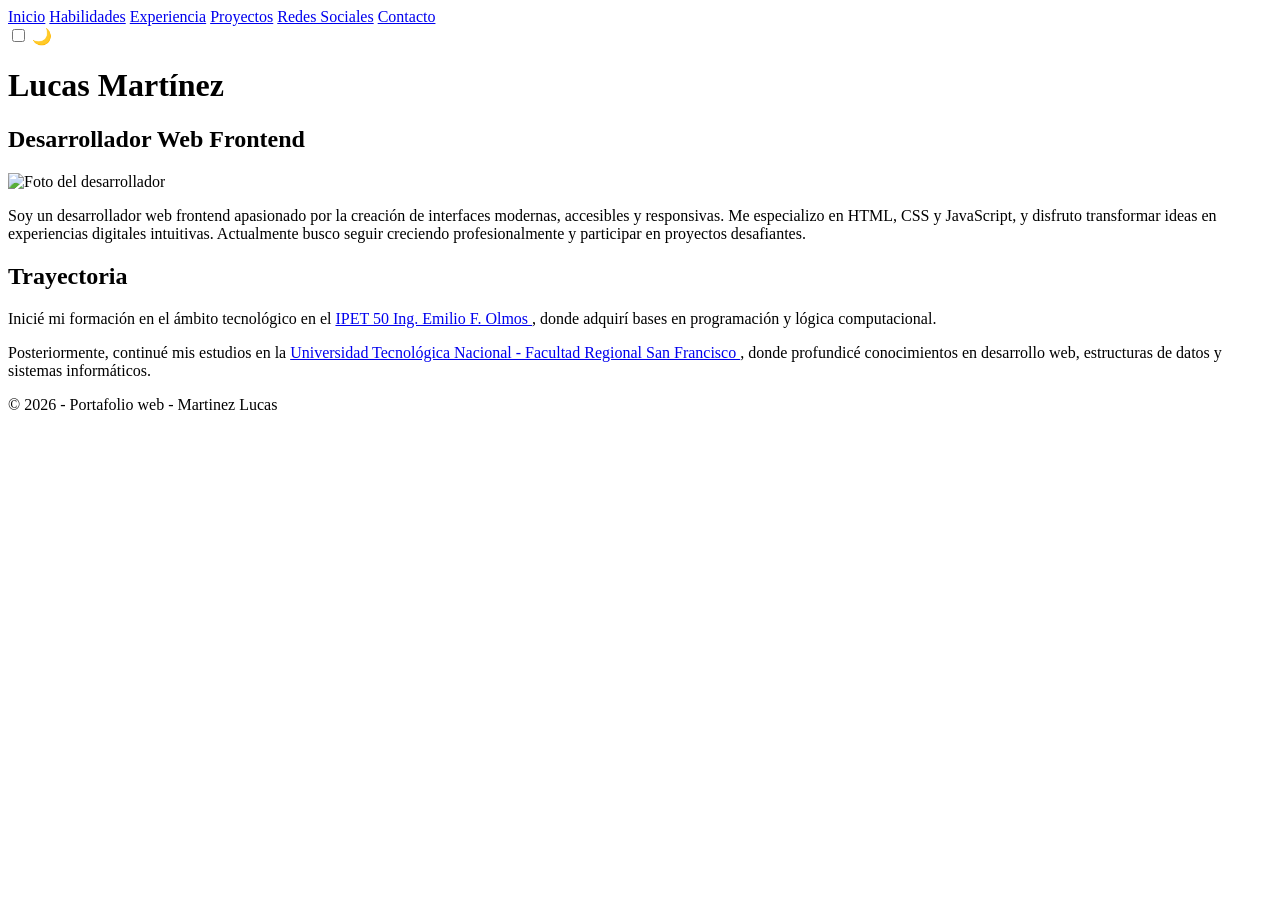
==== index.html @ e3ede603 "fix: mover index.html a la raíz para GitHub Pages" ====
<!DOCTYPE html>
<!-- PRUEBA -->
<html>
<head>
    <meta charset="utf-8">
    <title>Portafolio de Desarrollador</title>

    <!-- CSS -->
    <link rel="stylesheet" type = "text/css" href="../CSS/style.css">

    <!-- Google Fonts -->
    <link href="https://fonts.googleapis.com/css2?family=Roboto&display=swap" rel="stylesheet">

    <link rel="icon" href="../img/Portafolio.png">
</head>

<body>

    <nav class="nav">
        <div>
            <a href="index.html">Inicio</a>
            <a href="habilidades.html">Habilidades</a>
            <a href="experiencia.html">Experiencia</a>
            <a href="proyectos.html">Proyectos</a>
            <a href="redes.html">Redes Sociales</a>
            <a href="contacto.html">Contacto</a>
        </div>

        <div class="toggle-container">
            <span id="iconSun">☀</span>

            <label class="switch">
                <input type="checkbox" id="darkToggle">
                <span class="slider"></span>
            </label>

            <span id="iconMoon">🌙</span>
        </div>

    </nav>

    <main class="contenedor">

        <!-- HEADER ADENTRO PARA QUE TODO QUEDE UNIFORME-->
        <header>
            <h1>Lucas Martínez</h1>
            <h2>Desarrollador Web Frontend</h2>
        </header>

        <section class="presentacion">

            <div class="fotopres">
                <img src="../img/desarrollador.png" alt="Foto del desarrollador" width="300">
            </div>

            <div class="secdescripcion">
                <p>
                    Soy un desarrollador web frontend apasionado por la creación de interfaces modernas, accesibles y responsivas. 
                    Me especializo en HTML, CSS y JavaScript, y disfruto transformar ideas en experiencias digitales intuitivas. 
                    Actualmente busco seguir creciendo profesionalmente y participar en proyectos desafiantes.
                </p>

                <h2>Trayectoria</h2>

                <p>
                    Inicié mi formación en el ámbito tecnológico en el
                    <a href="https://www.ipet50.edu.ar/" target="_blank">
                        IPET 50 Ing. Emilio F. Olmos
                    </a>,
                    donde adquirí bases en programación y lógica computacional.
                </p>

                <p>
                    Posteriormente, continué mis estudios en la 
                    <a href="https://sanfrancisco.utn.edu.ar/" target="_blank">
                        Universidad Tecnológica Nacional - Facultad Regional San Francisco
                    </a>,
                    donde profundicé conocimientos en desarrollo web, estructuras de datos y sistemas informáticos.
                </p>

            </div>

        </section>

    </main>

    <footer class="contenedor">
        <p>© 2026 - Portafolio web - Martinez Lucas</p>
    </footer>

    <script src="../js/script.js"></script>

</body>
</html>
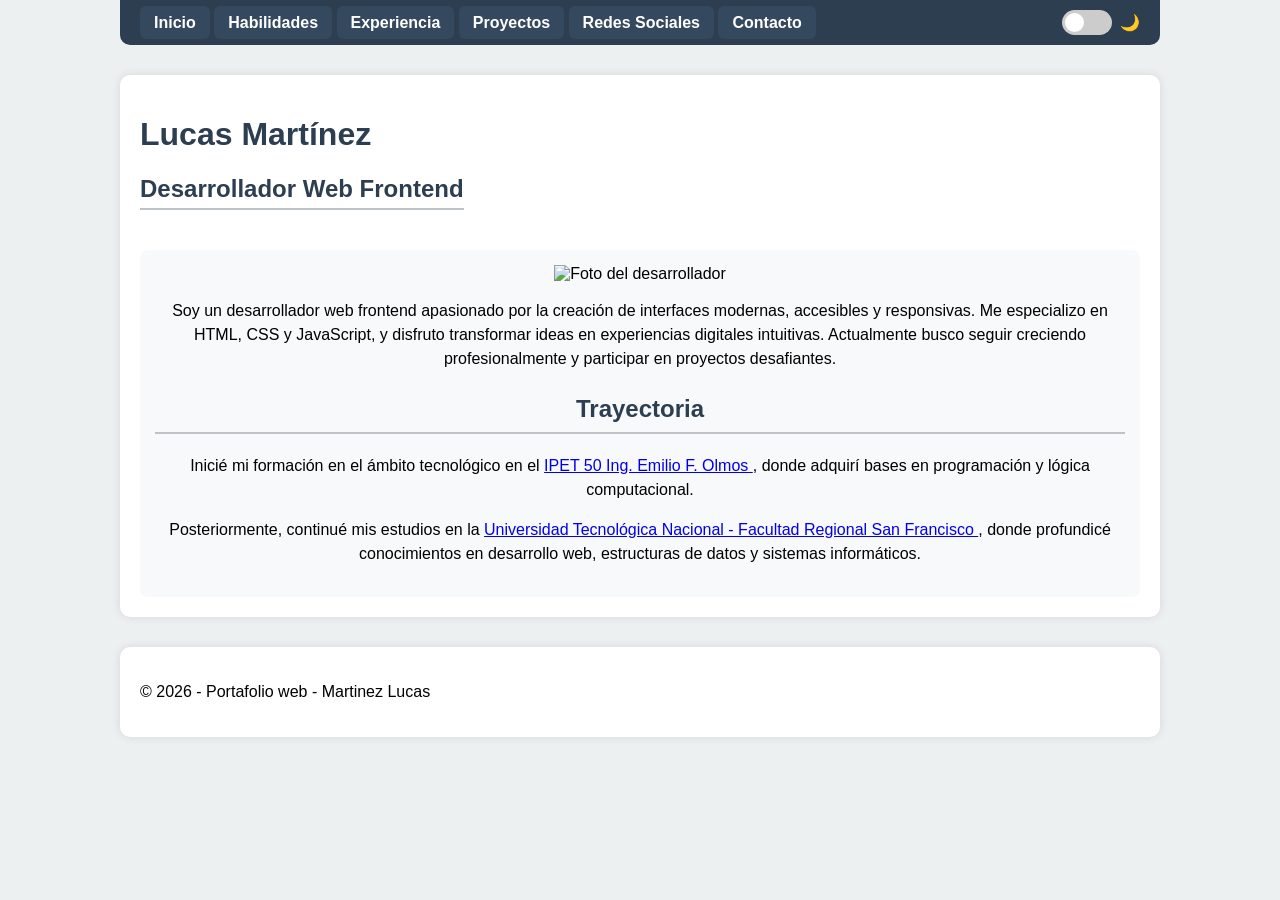
==== commit 3a643af9: "Actualizacion de Rutas" ====
--- a/index.html
+++ b/index.html
@@ -1,17 +1,17 @@
 <!DOCTYPE html>
-<!-- PRUEBA -->
+<!-- PRUEBA3 -->
 <html>
 <head>
     <meta charset="utf-8">
     <title>Portafolio de Desarrollador</title>
 
     <!-- CSS -->
-    <link rel="stylesheet" type = "text/css" href="../CSS/style.css">
+    <link rel="stylesheet" type = "text/css" href="css/style.css">
 
     <!-- Google Fonts -->
     <link href="https://fonts.googleapis.com/css2?family=Roboto&display=swap" rel="stylesheet">
 
-    <link rel="icon" href="../img/Portafolio.png">
+    <link rel="icon" href="img/Portafolio.png">
 </head>
 
 <body>
@@ -50,7 +50,7 @@
         <section class="presentacion">
 
             <div class="fotopres">
-                <img src="../img/desarrollador.png" alt="Foto del desarrollador" width="300">
+                <img src="img/desarrollador.png" alt="Foto del desarrollador" width="300">
             </div>
 
             <div class="secdescripcion">
@@ -88,7 +88,7 @@
         <p>© 2026 - Portafolio web - Martinez Lucas</p>
     </footer>
 
-    <script src="../js/script.js"></script>
+    <script src="js/script.js"></script>
 
 </body>
 </html>
--- a/css/style.css
+++ b/css/style.css
@@ -0,0 +1,271 @@
+/* FUENTE Y FONDO */
+body {
+    font-family: 'Roboto', sans-serif;
+    background-color: #ecf0f1;
+    margin: 0;
+    padding: 0;
+}
+
+/* CONTENEDOR */
+.contenedor {
+    width: 80%;
+    max-width: 1000px;
+    margin: 30px auto;
+    background-color: white;
+    padding: 20px;
+    border-radius: 10px;
+    box-shadow: 0 0 10px rgba(0,0,0,0.1);
+}
+
+/* TITULOS */
+h1, h2, h3 {
+    color: #2c3e50;
+}
+
+h2 {
+    border-bottom: 2px solid #bdc3c7;
+    padding-bottom: 5px;
+}
+
+/* NAV */
+.nav {
+    position: sticky;
+    top: 0;
+    z-index: 1000;
+
+    display: flex;
+    justify-content: space-between; 
+    align-items: center;
+
+    padding: 10px 20px;
+    background-color: #2c3e50;
+    border-radius: 0 0 10px 10px;
+
+    max-width: 1000px;
+    margin: auto;
+}
+.nav-links {
+    display: flex;
+    gap: 15px;
+    justify-content: center;
+    flex: 1; /*  ocupa el centro */
+}
+/* LINKS NAV */
+.nav a {
+    text-decoration: none;
+    color: white;
+    font-weight: bold;
+    padding: 8px 14px;
+    border-radius: 6px;
+    background-color: #34495e;
+}
+
+.nav a:hover {
+    background-color: #1abc9c;
+}
+
+/* CONTENEDOR SWITCH CON ICONO */
+.toggle-container {
+    display: flex;
+    align-items: center;
+    gap: 8px;
+}
+
+/* ICONOS */
+#iconMoon {
+    display: none; /* oculto por defecto */
+}
+
+.icon-sun,
+.icon-moon {
+    font-size: 16px;
+    transition: 0.3s;
+}
+
+/* SWITCH */
+.switch {
+    position: relative;
+    width: 50px;
+    height: 25px;
+}
+
+/* ocultar checkbox */
+.switch input {
+    opacity: 0;
+    width: 0;
+    height: 0;
+}
+
+/* fondo */
+.slider {
+    position: absolute;
+    cursor: pointer;
+    background-color: #ccc;
+    border-radius: 25px;
+    top: 0;
+    left: 0;
+    right: 0;
+    bottom: 0;
+    transition: 0.3s;
+}
+
+/* circulo */
+.slider::before {
+    position: absolute;
+    content: "";
+    height: 19px;
+    width: 19px;
+    left: 3px;
+    bottom: 3px;
+    background-color: white;
+    border-radius: 50%;
+    transition: 0.3s;
+}
+
+/* activo */
+.switch input:checked + .slider {
+    background-color: #1abc9c;
+}
+
+.switch input:checked + .slider::before {
+    transform: translateX(25px);
+}
+
+/* SECCIONES */
+section {
+    background-color: #f8f9fa;
+    padding: 15px;
+    border-radius: 8px;
+}
+
+/* ARTICULOS */
+article {
+    margin-bottom: 15px;
+}
+
+/* PRESENTACION */
+.presentacion {
+    width: 100%;
+    text-align: center;
+}
+
+.presentacion .secdescripcion {
+    margin-top: 15px;
+}
+
+/* TEXTO */
+.secdescripcion {
+    line-height: 1.5;
+}
+
+#lista_hab_herr li {
+    margin-bottom: 10px;
+}
+
+/* LINKS */
+.seccion-link a {
+    color: #3498db;
+    text-decoration: none;
+    font-weight: bold;
+}
+
+.seccion-link a:hover {
+    color: #1abc9c;
+}
+
+/* FORMULARIO */
+input, textarea {
+    width: 100%;
+    padding: 8px;
+    border-radius: 5px;
+    border: 1px solid #bdc3c7;
+}
+
+button {
+    background-color: #2c3e50;
+    color: white;
+    padding: 10px;
+    border: none;
+    border-radius: 5px;
+}
+
+button:hover {
+    background-color: #1abc9c;
+}
+
+/* FLEXBOX BASE */
+main.contenedor {
+    display: flex;
+    flex-direction: column;
+    gap: 20px;
+}
+
+/* RESPONSIVE */
+@media (min-width: 768px) {
+    main.contenedor {
+        flex-direction: row;
+        flex-wrap: wrap;
+        justify-content: space-between;
+    }
+
+    section {
+        width: 45%;
+    }
+
+    .presentacion {
+        width: 100%;
+    }
+}
+
+/* 🌙 MODO OSCURO */
+.dark {
+    background-color: #121212;
+    color: white;
+}
+
+.dark .contenedor {
+    background-color: #1e1e1e;
+}
+
+.dark section {
+    background-color: #2a2a2a;
+}
+
+.dark .nav {
+    background-color: #1e1e1e;
+}
+
+.dark .nav a {
+    background-color: #333;
+}
+
+.dark .nav a:hover {
+    background-color: #555;
+}
+
+/* switch en oscuro */
+.dark .slider {
+    background-color: #555;
+}
+
+.dark .switch input:checked + .slider {
+    background-color: #1abc9c;
+}
+
+/* 🔥 DESTACAR ICONO ACTIVO */
+.icon-moon {
+    opacity: 1;
+}
+
+.icon-sun {
+    opacity: 0.5;
+}
+
+.dark .icon-moon {
+    opacity: 0.5;
+}
+
+.dark .icon-sun {
+    opacity: 1;
+}
+
